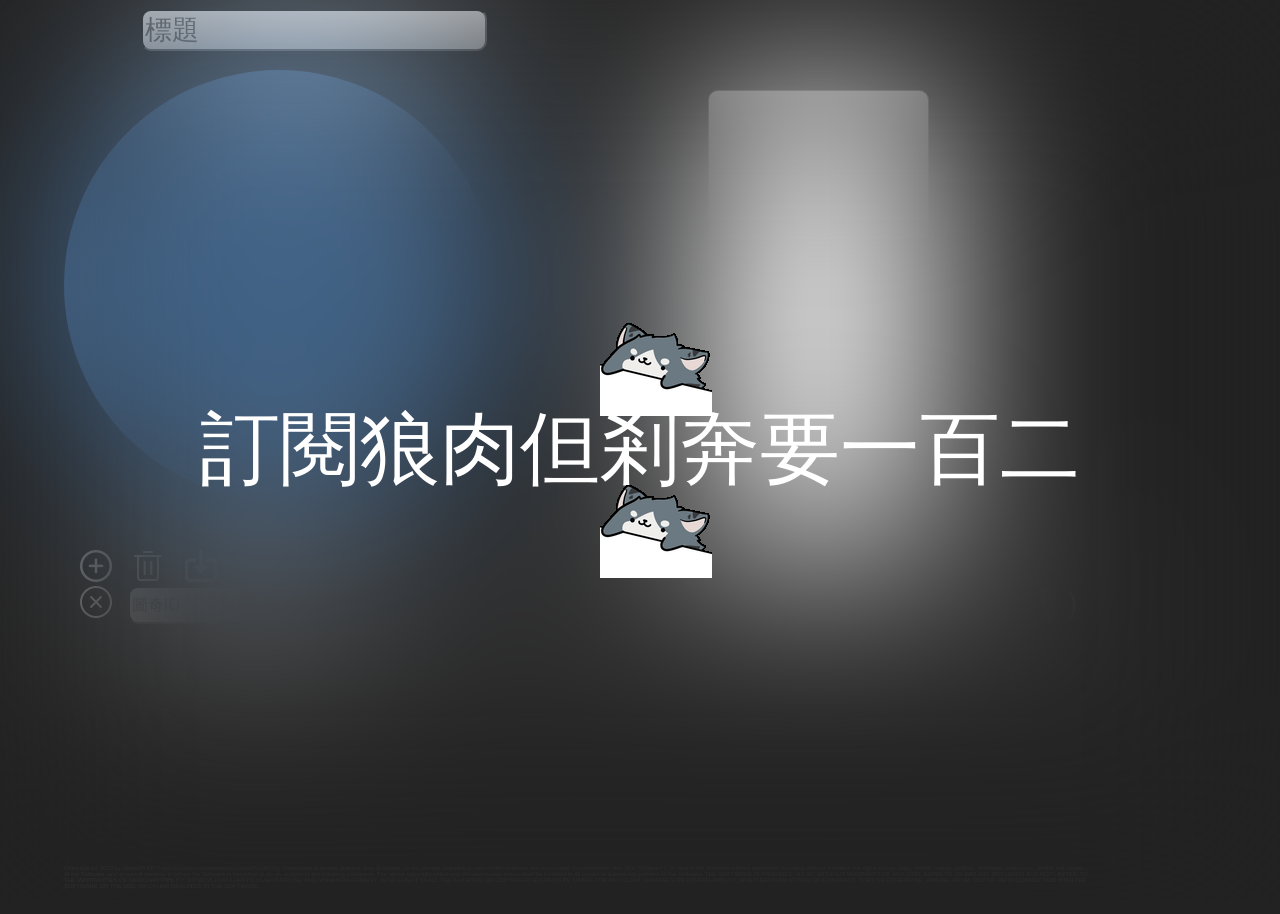
==== index.html @ 5704d101 "Add files via upload" ====
<!DOCTYPE html>
<html lang="en">
<head>
    <meta charset="UTF-8">
    <meta http-equiv="X-UA-Compatible" content="IE=edge">
    <meta name="viewport" content="width=device-width, initial-scale=1.0">
    <title>就是個轉盤</title>
    <script src="d3.min.js" charset="utf-8"></script>
    <script type="text/javascript" src="test.js"></script>
    <style>
        body{
            padding: 5vh 5vw 0px 5vw;
            margin:0px;
            font-family:Helvetica, Arial, sans-serif;
            background-color: #222;
            color: white;
        }
        text{
            font-size:12px;
            pointer-events:none;
        }
        img{
            width: 32px;
            height: 32px;
            margin-left: 16px;
            display: inline-block;
        }
        #ip_xp{
            display: inline-block;
            border-radius: 10px;
            font-size: 16px;
            margin-top: 5vh;
        }
        #overlay{
            top: 0px;
            left: 0px;
            width: 100vw;
            height: 100vh;
            position: absolute;
            z-index: 1;
            text-align: center;
            backdrop-filter: blur(100px);
            opacity: 1;
            transition: opacity 1s;
        }
        #overlay.hidden{
            opacity: 0;
        }
        #overlay_text{
            position: absolute;
            width: 100%;
            top: 50%;
            left: 50%;
            transform: translate(-50%, -50%);
            font-size: 80px;
        }
        #overlay #img1{
            position: absolute;
            top: 40%;
            left: 50%;
            transform: translate(-50%, -50%);
            width: unset;
            height: unset;
        }
        #overlay img{
            position: absolute;
            top: 58%;
            left: 50%;
            transform: translate(-50%, -50%);
            width: unset;
            height: unset;
        }
        #title_text{
            position: absolute;
            height: 4vh;
            font-size: 3vh;
            top: 1vh;
            left: 11vw;
            border-radius: 10px;
        }
        #chart{
            width:50vw;
            height:50vh;
            top:0px;
            left:0px;
            vertical-align: top;
            display: inline-block;
        }
        #container{
            width:80vw;
            height:35vh;
            vertical-align: top;
        }
        .class_id{
            margin-left: 16px !important;
        }
        .class_mul{
            width: 40px !important;
            text-align: center !important;
        }
        .class_mul,.class_id{
            height: 32px;
            vertical-align: top;
            border-radius: 10px;
            line-height: 32px;
            font-size: 16px;
            width: 250px;
        }
        .row img{
            vertical-align:sub;
        }
        .row_text{
            font-size: 32px;
            line-height: 32px;
        }
        #copyright{
            opacity: .1;
            bottom: 0px;
            width:80vw;
            font-size: 6px;
            position: sticky;
            z-index: -999;
        }
    </style>
</head>
<body>
    <div id="overlay"><img id="img1" src="tap.gif" alt=""><div id="overlay_text">訂閱狼肉但剎奔要一百二</div><img src="tap.gif" alt=""></div>
    <input id="title_text" type="text" placeholder="標題"></span>
    <div id="chart"></div>
    <textarea name="" id="ip_xp" cols="20" rows="25"></textarea>
    <div id="container">
        <img src="add.png" width="" height="" id="add_row" alt="">
        <img src="trash.png" width="" height="" id="clear_all" alt="">
        <img src="import.png" width="" height="" id="import" alt="">
        <img src="export.png" width="" height="" id="export" alt="">
    </div>
    <div id="copyright">
        Copyright (c) 2022 by Sumesh KP (https://codepen.io/sumeshkp18/pen/VGBPYg)
        Permission is hereby granted, free of charge, to any person obtaining a copy of this software and associated documentation files (the "Software"), to deal in the Software without restriction, including without limitation the rights to use, copy, modify, merge, publish, distribute, sublicense, and/or sell copies of the Software, and to permit persons to whom the Software is furnished to do so, subject to the following conditions:
        The above copyright notice and this permission notice shall be included in all copies or substantial portions of the Software.
        THE SOFTWARE IS PROVIDED "AS IS", WITHOUT WARRANTY OF ANY KIND, EXPRESS OR IMPLIED, INCLUDING BUT NOT LIMITED TO THE WARRANTIES OF MERCHANTABILITY, FITNESS FOR A PARTICULAR PURPOSE AND NONINFRINGEMENT. IN NO EVENT SHALL THE AUTHORS OR COPYRIGHT HOLDERS BE LIABLE FOR ANY CLAIM, DAMAGES OR OTHER LIABILITY, WHETHER IN AN ACTION OF CONTRACT, TORT OR OTHERWISE, ARISING FROM, OUT OF OR IN CONNECTION WITH THE SOFTWARE OR THE USE OR OTHER DEALINGS IN THE SOFTWARE.        
    </div>
</body>
</html>
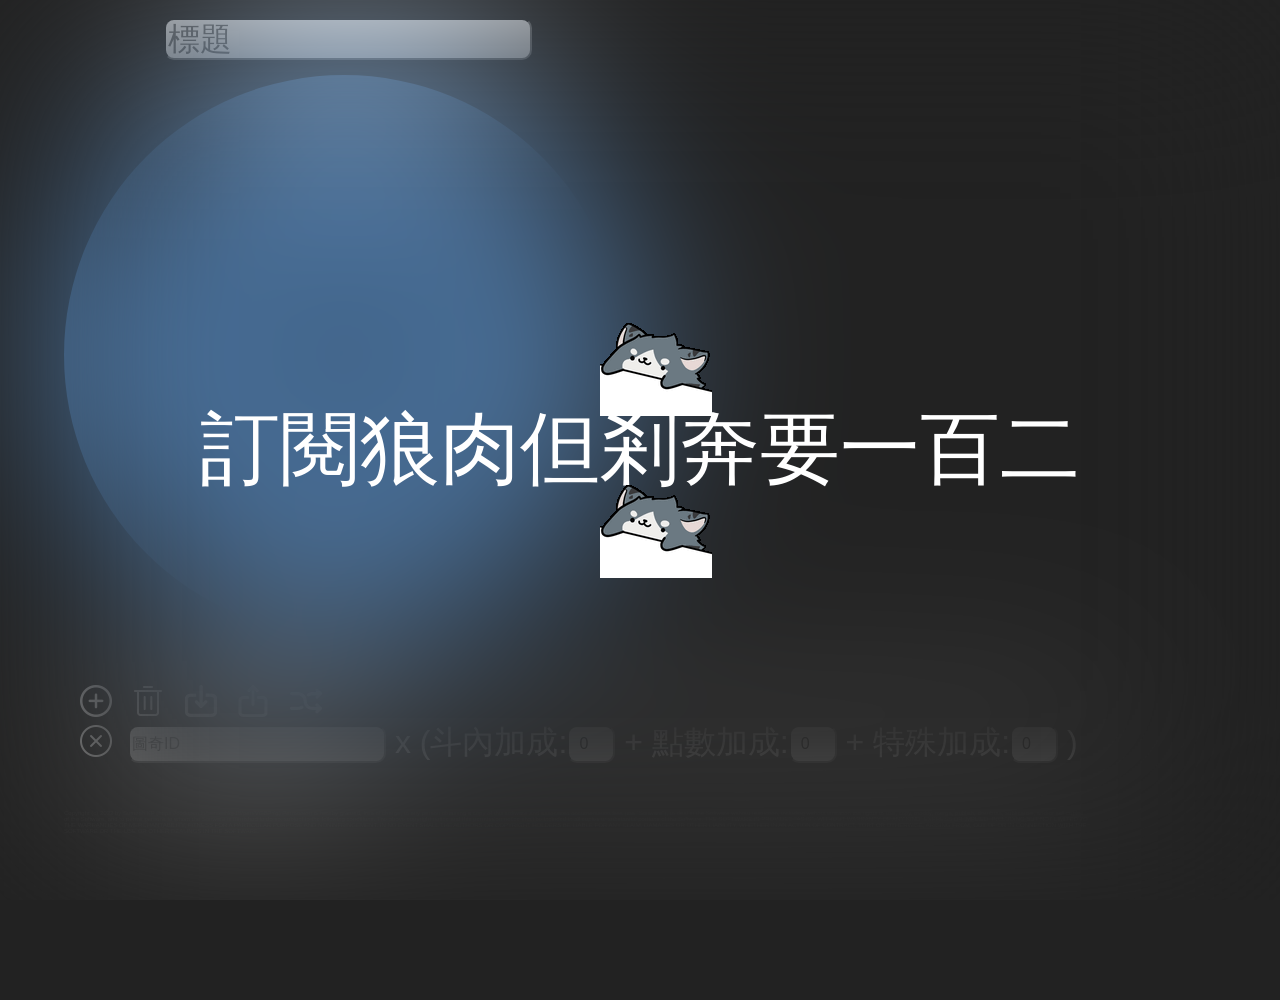
==== commit e719a940: "Add files via upload" ====
--- a/index.html
+++ b/index.html
@@ -5,6 +5,7 @@
     <meta http-equiv="X-UA-Compatible" content="IE=edge">
     <meta name="viewport" content="width=device-width, initial-scale=1.0">
     <title>就是個轉盤</title>
+    <link rel="icon" href="/favicon.ico">
     <script src="d3.min.js" charset="utf-8"></script>
     <script type="text/javascript" src="test.js"></script>
     <style>
@@ -26,10 +27,11 @@
             display: inline-block;
         }
         #ip_xp{
-            display: inline-block;
+            display: none;
             border-radius: 10px;
             font-size: 16px;
             margin-top: 5vh;
+            margin-left: 60px;
         }
         #overlay{
             top: 0px;
@@ -72,15 +74,16 @@
         }
         #title_text{
             position: absolute;
-            height: 4vh;
-            font-size: 3vh;
-            top: 1vh;
-            left: 11vw;
+            width: 360px;
+            height: 36px;
+            font-size: 32px;
+            top: 2vh;
+            left: calc( 5vw + 100px );
             border-radius: 10px;
         }
         #chart{
-            width:50vw;
-            height:50vh;
+            width:600px;
+            height:600px;
             top:0px;
             left:0px;
             vertical-align: top;
@@ -90,6 +93,7 @@
             width:80vw;
             height:35vh;
             vertical-align: top;
+            margin-top: 40px;
         }
         .class_id{
             margin-left: 16px !important;
@@ -113,13 +117,17 @@
             font-size: 32px;
             line-height: 32px;
         }
+        .row{
+            margin-top: 4px;
+        }
         #copyright{
-            opacity: .1;
-            bottom: 0px;
+            opacity: .05;
+            top: 90vh;
             width:80vw;
             font-size: 6px;
-            position: sticky;
+            position: absolute;
             z-index: -999;
+            user-select: none;
         }
     </style>
 </head>
@@ -127,12 +135,13 @@
     <div id="overlay"><img id="img1" src="tap.gif" alt=""><div id="overlay_text">訂閱狼肉但剎奔要一百二</div><img src="tap.gif" alt=""></div>
     <input id="title_text" type="text" placeholder="標題"></span>
     <div id="chart"></div>
-    <textarea name="" id="ip_xp" cols="20" rows="25"></textarea>
+    <textarea name="" id="ip_xp" placeholder="ID,加成1,加成2,加成3" cols="20" rows="25"></textarea>
     <div id="container">
         <img src="add.png" width="" height="" id="add_row" alt="">
         <img src="trash.png" width="" height="" id="clear_all" alt="">
         <img src="import.png" width="" height="" id="import" alt="">
         <img src="export.png" width="" height="" id="export" alt="">
+        <img src="random.png" width="" height="" id="random" alt="">
     </div>
     <div id="copyright">
         Copyright (c) 2022 by Sumesh KP (https://codepen.io/sumeshkp18/pen/VGBPYg)
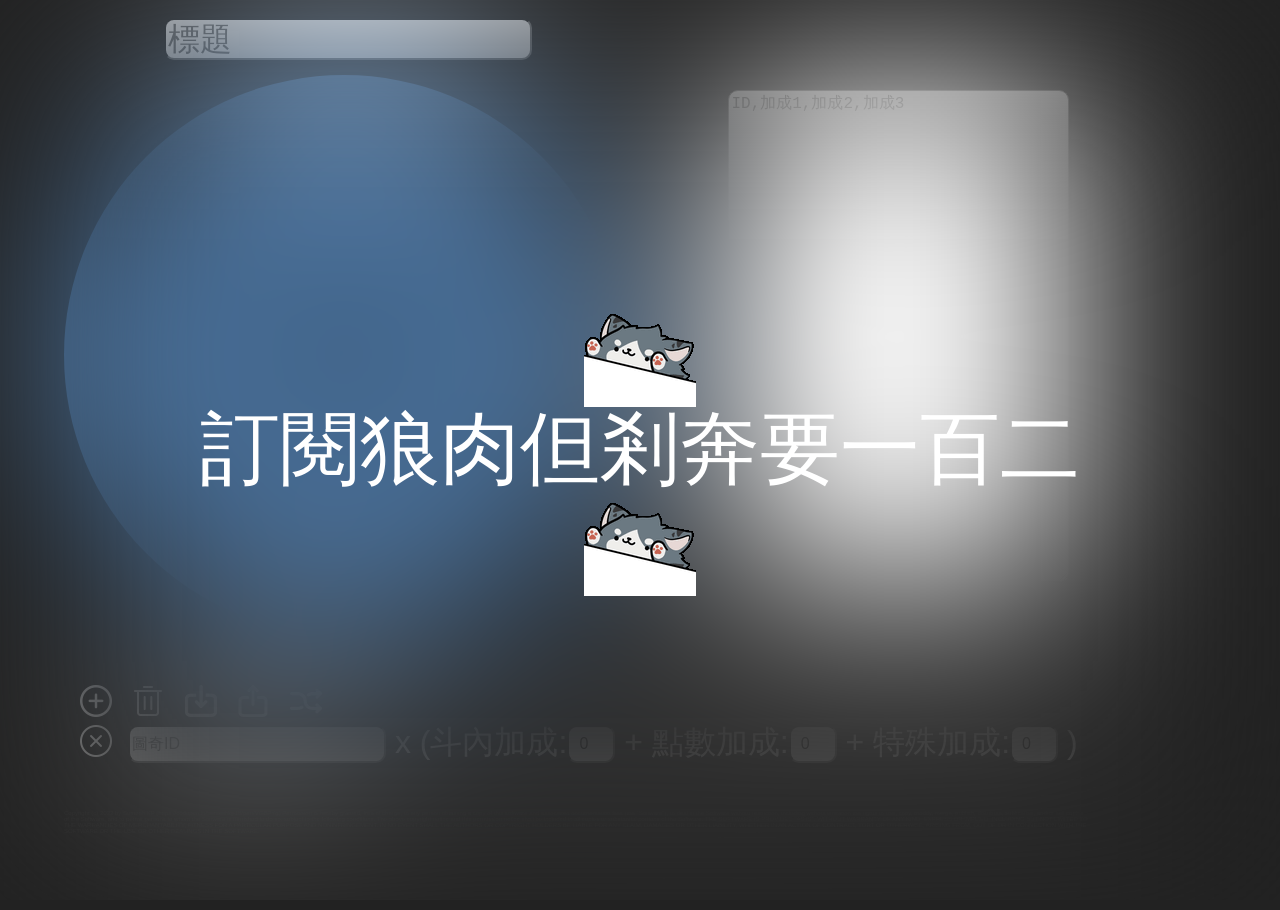
==== commit 8f38bb6a: "修改匯入邏輯, 新增移除中獎者" ====
--- a/index.html
+++ b/index.html
@@ -27,7 +27,7 @@
             display: inline-block;
         }
         #ip_xp{
-            display: none;
+            /*display: none;*/
             border-radius: 10px;
             font-size: 16px;
             margin-top: 5vh;
@@ -36,11 +36,12 @@
         #overlay{
             top: 0px;
             left: 0px;
-            width: 100vw;
-            height: 100vh;
+            width: 100%;
+            height: 100%;
             position: absolute;
             z-index: 1;
             text-align: center;
+            -webkit-backdrop-filter: blur(100px);
             backdrop-filter: blur(100px);
             opacity: 1;
             transition: opacity 1s;
@@ -58,19 +59,32 @@
         }
         #overlay #img1{
             position: absolute;
-            top: 40%;
+            top: 39%;
             left: 50%;
             transform: translate(-50%, -50%);
             width: unset;
             height: unset;
+            margin: 0px;
         }
         #overlay img{
             position: absolute;
-            top: 58%;
+            top: 60%;
             left: 50%;
             transform: translate(-50%, -50%);
             width: unset;
             height: unset;
+            margin: 0px;
+        }
+        #remove_pick{
+            position: absolute;
+            top: 75%;
+            left: 50%;
+            transform: translate(-50%, -50%);
+            font-size: 40px;
+            background-color: black;
+            border-radius: 5px;
+            padding: 5px 12px;
+            display: none;
         }
         #title_text{
             position: absolute;
@@ -91,7 +105,7 @@
         }
         #container{
             width:80vw;
-            height:35vh;
+            height:25vh;
             vertical-align: top;
             margin-top: 40px;
         }
@@ -127,15 +141,21 @@
             font-size: 6px;
             position: absolute;
             z-index: -999;
+            -webkit-user-select: none;
             user-select: none;
         }
     </style>
 </head>
 <body>
-    <div id="overlay"><img id="img1" src="tap.gif" alt=""><div id="overlay_text">訂閱狼肉但剎奔要一百二</div><img src="tap.gif" alt=""></div>
+    <div id="overlay">
+        <img id="img1" src="tap.gif" alt="">
+        <div id="overlay_text">訂閱狼肉但剎奔要一百二</div>
+        <img src="tap.gif" alt="">
+        <span id="remove_pick">移除按這裡</span>
+    </div>
     <input id="title_text" type="text" placeholder="標題"></span>
     <div id="chart"></div>
-    <textarea name="" id="ip_xp" placeholder="ID,加成1,加成2,加成3" cols="20" rows="25"></textarea>
+    <textarea name="" id="ip_xp" placeholder="ID,加成1,加成2,加成3" cols="32" rows="27"></textarea>
     <div id="container">
         <img src="add.png" width="" height="" id="add_row" alt="">
         <img src="trash.png" width="" height="" id="clear_all" alt="">
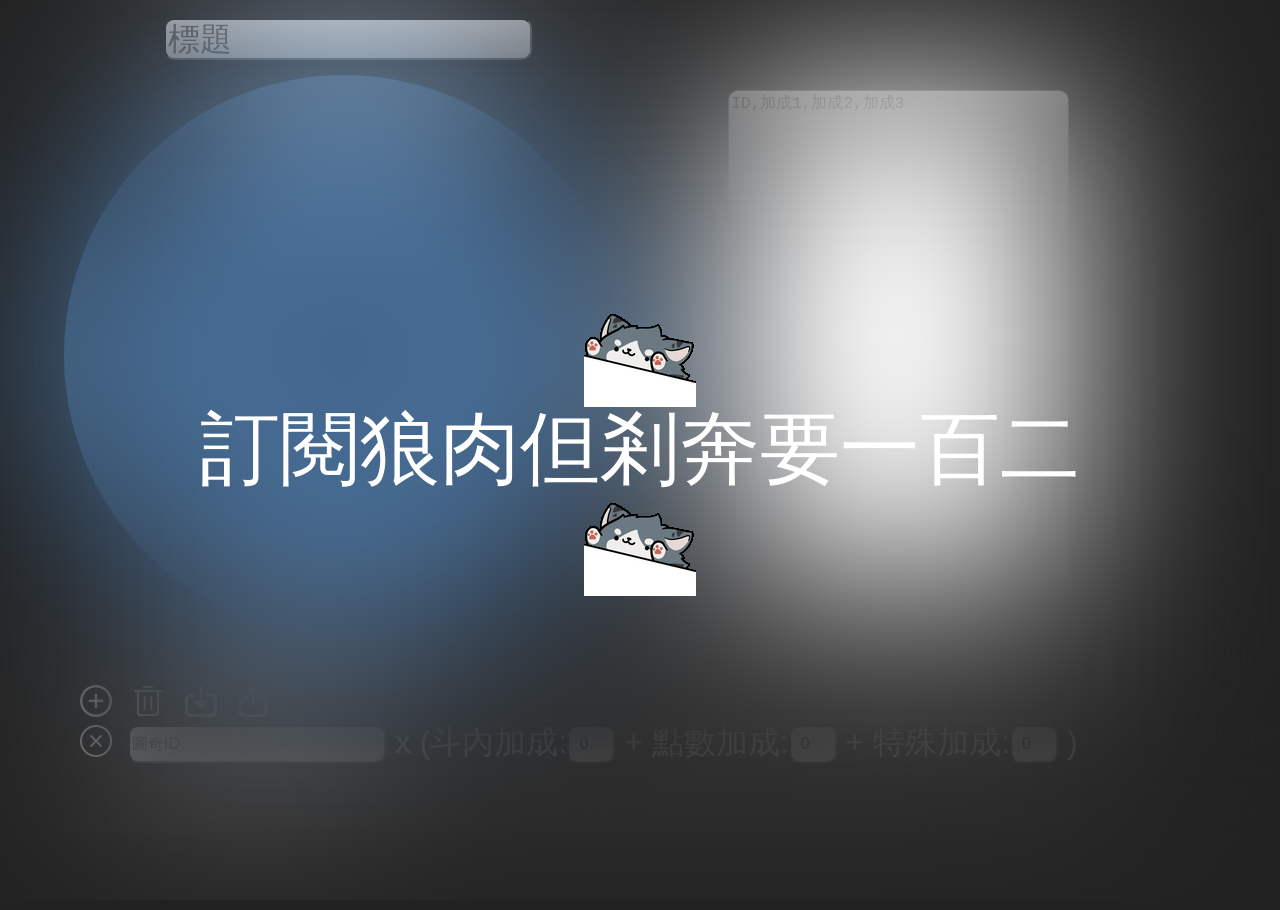
==== commit 89705d4e: "change rng & add random ease animation" ====
--- a/index.html
+++ b/index.html
@@ -161,7 +161,7 @@
         <img src="trash.png" width="" height="" id="clear_all" alt="">
         <img src="import.png" width="" height="" id="import" alt="">
         <img src="export.png" width="" height="" id="export" alt="">
-        <img src="random.png" width="" height="" id="random" alt="">
+        <!--img src="random.png" width="" height="" id="random" alt=""-->
     </div>
     <div id="copyright">
         Copyright (c) 2022 by Sumesh KP (https://codepen.io/sumeshkp18/pen/VGBPYg)
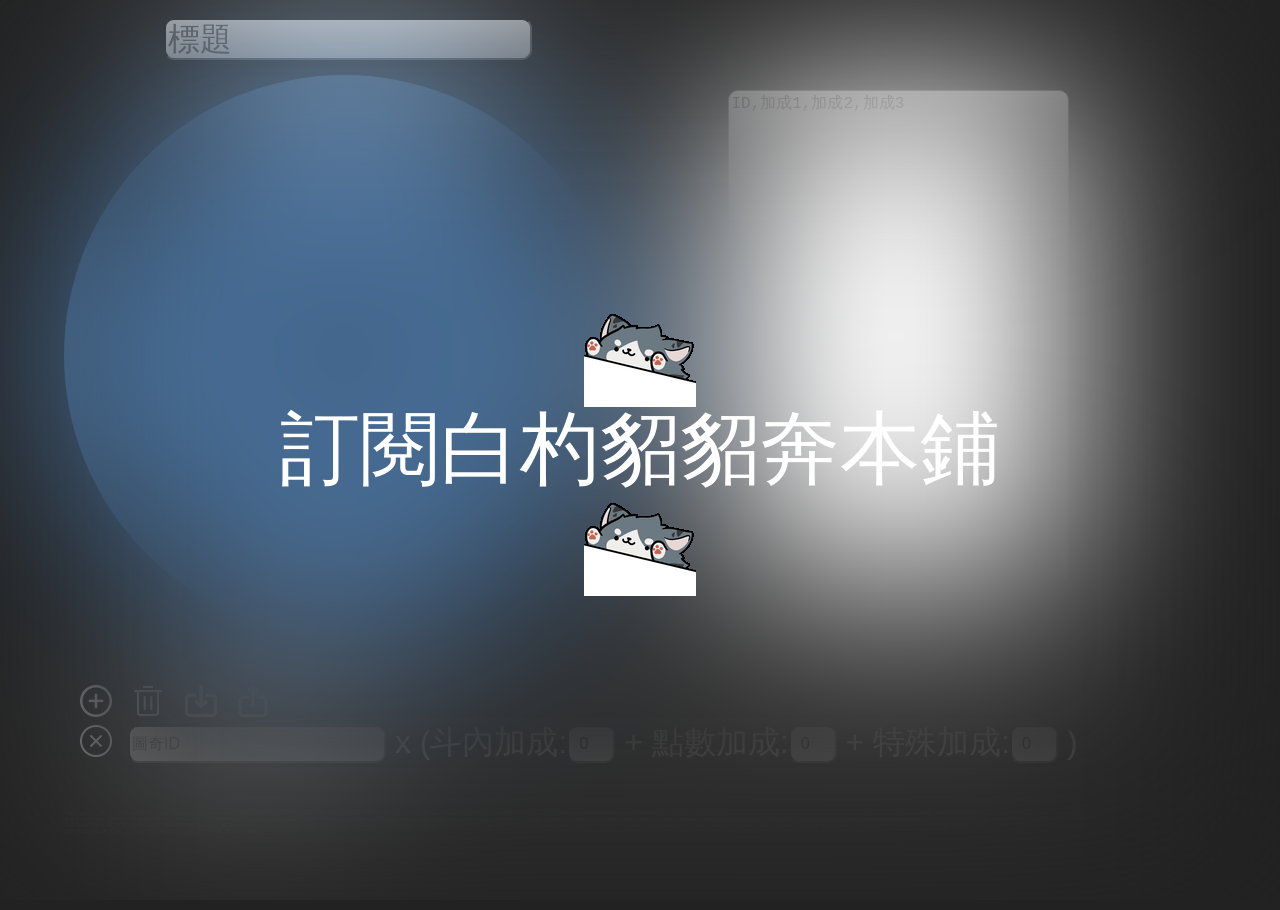
==== commit 369a842a: "Update index.html change channel name" ====
--- a/index.html
+++ b/index.html
@@ -149,7 +149,7 @@
 <body>
     <div id="overlay">
         <img id="img1" src="tap.gif" alt="">
-        <div id="overlay_text">訂閱狼肉但剎奔要一百二</div>
+        <div id="overlay_text">訂閱白杓貂貂奔本鋪</div>
         <img src="tap.gif" alt="">
         <span id="remove_pick">移除按這裡</span>
     </div>
@@ -170,4 +170,4 @@
         THE SOFTWARE IS PROVIDED "AS IS", WITHOUT WARRANTY OF ANY KIND, EXPRESS OR IMPLIED, INCLUDING BUT NOT LIMITED TO THE WARRANTIES OF MERCHANTABILITY, FITNESS FOR A PARTICULAR PURPOSE AND NONINFRINGEMENT. IN NO EVENT SHALL THE AUTHORS OR COPYRIGHT HOLDERS BE LIABLE FOR ANY CLAIM, DAMAGES OR OTHER LIABILITY, WHETHER IN AN ACTION OF CONTRACT, TORT OR OTHERWISE, ARISING FROM, OUT OF OR IN CONNECTION WITH THE SOFTWARE OR THE USE OR OTHER DEALINGS IN THE SOFTWARE.        
     </div>
 </body>
-</html>+</html>
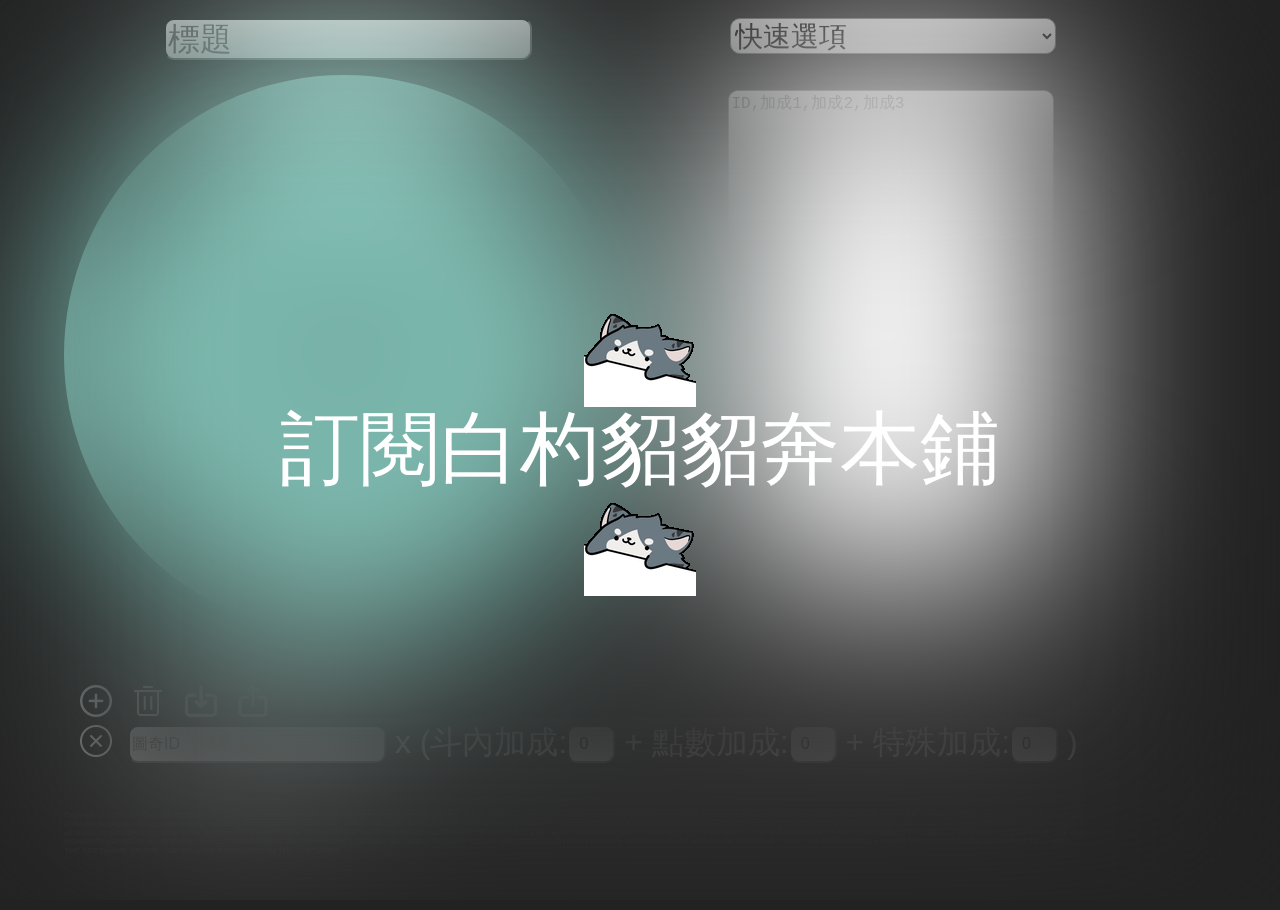
==== commit 3f5dd372: "add presets function has 2 presets rn" ====
--- a/index.html
+++ b/index.html
@@ -1,173 +1,189 @@
-<!DOCTYPE html>
-<html lang="en">
-<head>
-    <meta charset="UTF-8">
-    <meta http-equiv="X-UA-Compatible" content="IE=edge">
-    <meta name="viewport" content="width=device-width, initial-scale=1.0">
-    <title>就是個轉盤</title>
-    <link rel="icon" href="/favicon.ico">
-    <script src="d3.min.js" charset="utf-8"></script>
-    <script type="text/javascript" src="test.js"></script>
-    <style>
-        body{
-            padding: 5vh 5vw 0px 5vw;
-            margin:0px;
-            font-family:Helvetica, Arial, sans-serif;
-            background-color: #222;
-            color: white;
-        }
-        text{
-            font-size:12px;
-            pointer-events:none;
-        }
-        img{
-            width: 32px;
-            height: 32px;
-            margin-left: 16px;
-            display: inline-block;
-        }
-        #ip_xp{
-            /*display: none;*/
-            border-radius: 10px;
-            font-size: 16px;
-            margin-top: 5vh;
-            margin-left: 60px;
-        }
-        #overlay{
-            top: 0px;
-            left: 0px;
-            width: 100%;
-            height: 100%;
-            position: absolute;
-            z-index: 1;
-            text-align: center;
-            -webkit-backdrop-filter: blur(100px);
-            backdrop-filter: blur(100px);
-            opacity: 1;
-            transition: opacity 1s;
-        }
-        #overlay.hidden{
-            opacity: 0;
-        }
-        #overlay_text{
-            position: absolute;
-            width: 100%;
-            top: 50%;
-            left: 50%;
-            transform: translate(-50%, -50%);
-            font-size: 80px;
-        }
-        #overlay #img1{
-            position: absolute;
-            top: 39%;
-            left: 50%;
-            transform: translate(-50%, -50%);
-            width: unset;
-            height: unset;
-            margin: 0px;
-        }
-        #overlay img{
-            position: absolute;
-            top: 60%;
-            left: 50%;
-            transform: translate(-50%, -50%);
-            width: unset;
-            height: unset;
-            margin: 0px;
-        }
-        #remove_pick{
-            position: absolute;
-            top: 75%;
-            left: 50%;
-            transform: translate(-50%, -50%);
-            font-size: 40px;
-            background-color: black;
-            border-radius: 5px;
-            padding: 5px 12px;
-            display: none;
-        }
-        #title_text{
-            position: absolute;
-            width: 360px;
-            height: 36px;
-            font-size: 32px;
-            top: 2vh;
-            left: calc( 5vw + 100px );
-            border-radius: 10px;
-        }
-        #chart{
-            width:600px;
-            height:600px;
-            top:0px;
-            left:0px;
-            vertical-align: top;
-            display: inline-block;
-        }
-        #container{
-            width:80vw;
-            height:25vh;
-            vertical-align: top;
-            margin-top: 40px;
-        }
-        .class_id{
-            margin-left: 16px !important;
-        }
-        .class_mul{
-            width: 40px !important;
-            text-align: center !important;
-        }
-        .class_mul,.class_id{
-            height: 32px;
-            vertical-align: top;
-            border-radius: 10px;
-            line-height: 32px;
-            font-size: 16px;
-            width: 250px;
-        }
-        .row img{
-            vertical-align:sub;
-        }
-        .row_text{
-            font-size: 32px;
-            line-height: 32px;
-        }
-        .row{
-            margin-top: 4px;
-        }
-        #copyright{
-            opacity: .05;
-            top: 90vh;
-            width:80vw;
-            font-size: 6px;
-            position: absolute;
-            z-index: -999;
-            -webkit-user-select: none;
-            user-select: none;
-        }
-    </style>
-</head>
-<body>
-    <div id="overlay">
-        <img id="img1" src="tap.gif" alt="">
-        <div id="overlay_text">訂閱白杓貂貂奔本鋪</div>
-        <img src="tap.gif" alt="">
-        <span id="remove_pick">移除按這裡</span>
-    </div>
-    <input id="title_text" type="text" placeholder="標題"></span>
-    <div id="chart"></div>
-    <textarea name="" id="ip_xp" placeholder="ID,加成1,加成2,加成3" cols="32" rows="27"></textarea>
-    <div id="container">
-        <img src="add.png" width="" height="" id="add_row" alt="">
-        <img src="trash.png" width="" height="" id="clear_all" alt="">
-        <img src="import.png" width="" height="" id="import" alt="">
-        <img src="export.png" width="" height="" id="export" alt="">
-        <!--img src="random.png" width="" height="" id="random" alt=""-->
-    </div>
-    <div id="copyright">
-        Copyright (c) 2022 by Sumesh KP (https://codepen.io/sumeshkp18/pen/VGBPYg)
-        Permission is hereby granted, free of charge, to any person obtaining a copy of this software and associated documentation files (the "Software"), to deal in the Software without restriction, including without limitation the rights to use, copy, modify, merge, publish, distribute, sublicense, and/or sell copies of the Software, and to permit persons to whom the Software is furnished to do so, subject to the following conditions:
-        The above copyright notice and this permission notice shall be included in all copies or substantial portions of the Software.
-        THE SOFTWARE IS PROVIDED "AS IS", WITHOUT WARRANTY OF ANY KIND, EXPRESS OR IMPLIED, INCLUDING BUT NOT LIMITED TO THE WARRANTIES OF MERCHANTABILITY, FITNESS FOR A PARTICULAR PURPOSE AND NONINFRINGEMENT. IN NO EVENT SHALL THE AUTHORS OR COPYRIGHT HOLDERS BE LIABLE FOR ANY CLAIM, DAMAGES OR OTHER LIABILITY, WHETHER IN AN ACTION OF CONTRACT, TORT OR OTHERWISE, ARISING FROM, OUT OF OR IN CONNECTION WITH THE SOFTWARE OR THE USE OR OTHER DEALINGS IN THE SOFTWARE.        
-    </div>
-</body>
-</html>
+<!DOCTYPE html>
+<html lang="en">
+<head>
+    <meta charset="UTF-8">
+    <meta http-equiv="X-UA-Compatible" content="IE=edge">
+    <meta name="viewport" content="width=device-width, initial-scale=1.0">
+    <title>就是個轉盤</title>
+    <link rel="icon" href="/favicon.ico">
+    <script src="d3.min.js" charset="utf-8"></script>
+    <script type="text/javascript" src="test.js"></script>
+    <style>
+        body{
+            padding: 5vh 5vw 0px 5vw;
+            margin:0px;
+            font-family:Helvetica, Arial, sans-serif;
+            background-color: #222;
+            color: white;
+        }
+        text{
+            font-size:12px;
+            pointer-events:none;
+        }
+        img{
+            width: 32px;
+            height: 32px;
+            margin-left: 16px;
+            display: inline-block;
+        }
+        #ip_xp{
+            /*display: none;*/
+            border-radius: 10px;
+            font-size: 16px;
+            margin-top: 5vh;
+            margin-left: 60px;
+            width: 320px;
+        }
+        #overlay{
+            top: 0px;
+            left: 0px;
+            width: 100%;
+            height: 100%;
+            position: absolute;
+            z-index: 1;
+            text-align: center;
+            -webkit-backdrop-filter: blur(100px);
+            backdrop-filter: blur(100px);
+            opacity: 1;
+            transition: opacity 1s;
+        }
+        #overlay.hidden{
+            opacity: 0;
+        }
+        #overlay_text{
+            position: absolute;
+            width: 100%;
+            top: 50%;
+            left: 50%;
+            transform: translate(-50%, -50%);
+            font-size: 80px;
+        }
+        #overlay #img1{
+            position: absolute;
+            top: 39%;
+            left: 50%;
+            transform: translate(-50%, -50%);
+            width: unset;
+            height: unset;
+            margin: 0px;
+        }
+        #overlay img{
+            position: absolute;
+            top: 60%;
+            left: 50%;
+            transform: translate(-50%, -50%);
+            width: unset;
+            height: unset;
+            margin: 0px;
+        }
+        #remove_pick{
+            position: absolute;
+            top: 75%;
+            left: 50%;
+            transform: translate(-50%, -50%);
+            font-size: 40px;
+            background-color: black;
+            border-radius: 5px;
+            padding: 5px 12px;
+            display: none;
+        }
+        #title_text{
+            position: absolute;
+            width: 360px;
+            height: 36px;
+            font-size: 32px;
+            top: 2vh;
+            left: calc( 5vw + 100px );
+            border-radius: 10px;
+        }
+        #presets{
+            position: absolute;
+            width: 326px;
+            height: 36px;
+            font-size: 28px;
+            top: 2vh;
+            margin-left: 666px;
+            border-radius: 10px;
+        }
+        #chart{
+            width:600px;
+            height:600px;
+            top:0px;
+            left:0px;
+            vertical-align: top;
+            display: inline-block;
+        }
+        #container{
+            width:80vw;
+            height:25vh;
+            vertical-align: top;
+            margin-top: 40px;
+        }
+        .class_id{
+            margin-left: 16px !important;
+        }
+        .class_mul{
+            width: 40px !important;
+            text-align: center !important;
+        }
+        .class_mul,.class_id{
+            height: 32px;
+            vertical-align: top;
+            border-radius: 10px;
+            line-height: 32px;
+            font-size: 16px;
+            width: 250px;
+        }
+        .row img{
+            vertical-align:sub;
+        }
+        .row_text{
+            font-size: 32px;
+            line-height: 32px;
+        }
+        .row{
+            margin-top: 4px;
+        }
+        #copyright{
+            opacity: .05;
+            top: 90vh;
+            width:80vw;
+            font-size: 8px;
+            position: absolute;
+            z-index: -999;
+            -webkit-user-select: none;
+            user-select: none;
+        }
+    </style>
+</head>
+<body>
+    <div id="overlay">
+        <img id="img1" src="tap.gif" alt="">
+        <div id="overlay_text">訂閱白杓貂貂奔本鋪</div>
+        <img src="tap.gif" alt="">
+        <span id="remove_pick">移除按這裡</span>
+    </div>
+    <input id="title_text" type="text" placeholder="標題" />
+    <select id="presets">
+        <option value="">快速選項</option>
+        <option value="takeoff">脫衣(普通版)</option>
+        <option value="takeoff2">脫衣(刺激版)</option>
+        
+    </select>
+    <div id="chart"></div>
+    <textarea name="" id="ip_xp" placeholder="ID,加成1,加成2,加成3" rows="27"></textarea>
+    <div id="container">
+        <img src="add.png" width="" height="" id="add_row" alt="">
+        <img src="trash.png" width="" height="" id="clear_all" alt="">
+        <img src="import.png" width="" height="" id="import" alt="">
+        <img src="export.png" width="" height="" id="export" alt="">
+        <!--img src="random.png" width="" height="" id="random" alt=""-->
+    </div>
+    <div id="copyright">
+        Copyright (c) 2022 by Sumesh KP (https://codepen.io/sumeshkp18/pen/VGBPYg)
+        Permission is hereby granted, free of charge, to any person obtaining a copy of this software and associated documentation files (the "Software"), to deal in the Software without restriction, including without limitation the rights to use, copy, modify, merge, publish, distribute, sublicense, and/or sell copies of the Software, and to permit persons to whom the Software is furnished to do so, subject to the following conditions:
+        The above copyright notice and this permission notice shall be included in all copies or substantial portions of the Software.
+        THE SOFTWARE IS PROVIDED "AS IS", WITHOUT WARRANTY OF ANY KIND, EXPRESS OR IMPLIED, INCLUDING BUT NOT LIMITED TO THE WARRANTIES OF MERCHANTABILITY, FITNESS FOR A PARTICULAR PURPOSE AND NONINFRINGEMENT. IN NO EVENT SHALL THE AUTHORS OR COPYRIGHT HOLDERS BE LIABLE FOR ANY CLAIM, DAMAGES OR OTHER LIABILITY, WHETHER IN AN ACTION OF CONTRACT, TORT OR OTHERWISE, ARISING FROM, OUT OF OR IN CONNECTION WITH THE SOFTWARE OR THE USE OR OTHER DEALINGS IN THE SOFTWARE.        
+    </div>
+</body>
+</html>
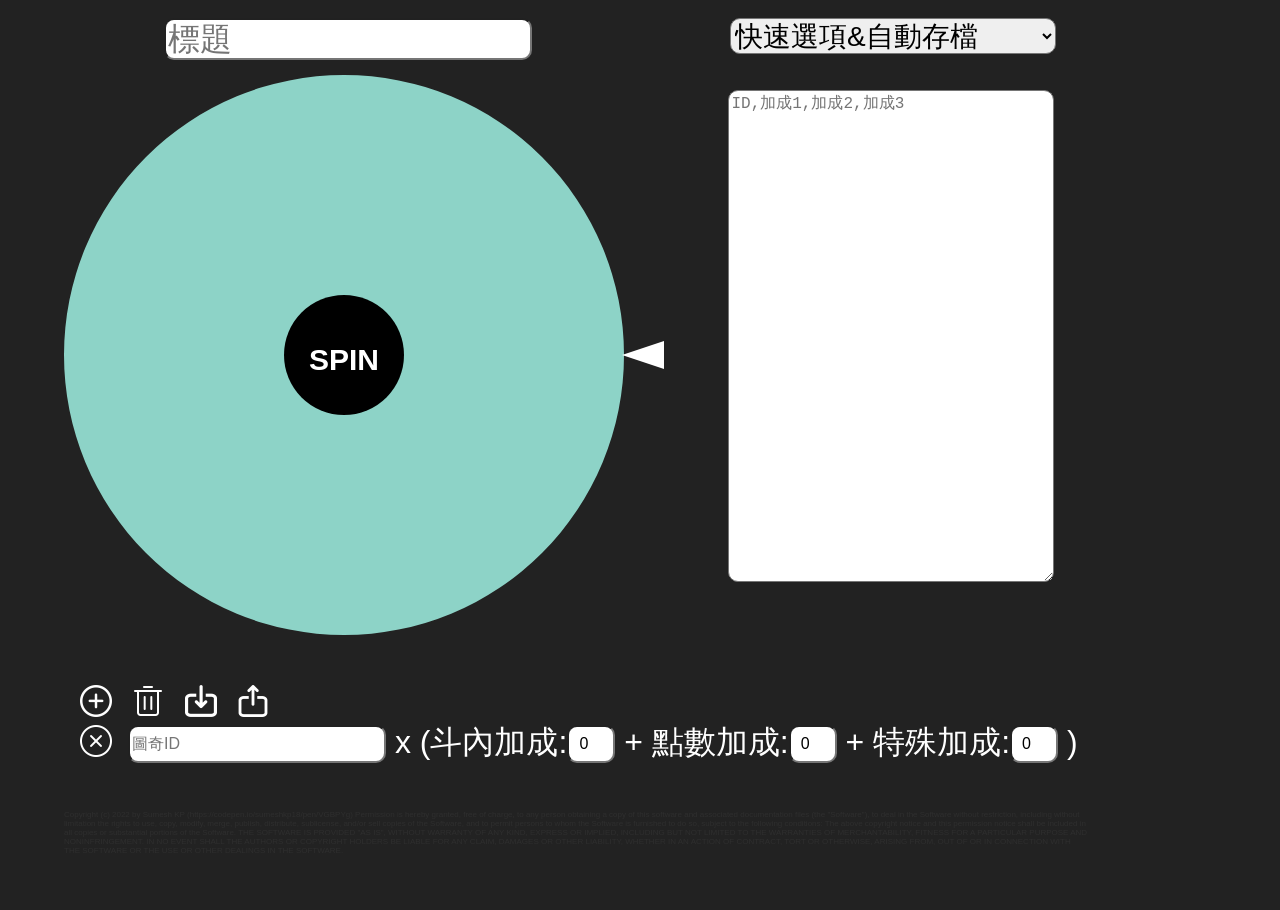
==== commit 85e6cecc: "add autosave feature auto save content if title is set every 30s, destroy after 1 day" ====
--- a/index.html
+++ b/index.html
@@ -87,6 +87,13 @@
             padding: 5px 12px;
             display: none;
         }
+        #autosave_time{
+            position: absolute;
+            top:0px;
+            left:8px;
+            color:gray;
+            display: none;
+        }
         #title_text{
             position: absolute;
             width: 360px;
@@ -157,15 +164,16 @@
     </style>
 </head>
 <body>
-    <div id="overlay">
+    <div id="overlay" style="display: none;"> <!--remember to remove style-->
         <img id="img1" src="tap.gif" alt="">
         <div id="overlay_text">訂閱白杓貂貂奔本鋪</div>
         <img src="tap.gif" alt="">
         <span id="remove_pick">移除按這裡</span>
     </div>
+    <div id="autosave_time"></div>
     <input id="title_text" type="text" placeholder="標題" />
     <select id="presets">
-        <option value="">快速選項</option>
+        <option value="">快速選項&自動存檔</option>
         <option value="takeoff">脫衣(普通版)</option>
         <option value="takeoff2">脫衣(刺激版)</option>
         
@@ -177,6 +185,7 @@
         <img src="trash.png" width="" height="" id="clear_all" alt="">
         <img src="import.png" width="" height="" id="import" alt="">
         <img src="export.png" width="" height="" id="export" alt="">
+        <input type="button" style="display: none;" id="local_save" value="Save"/>
         <!--img src="random.png" width="" height="" id="random" alt=""-->
     </div>
     <div id="copyright">
